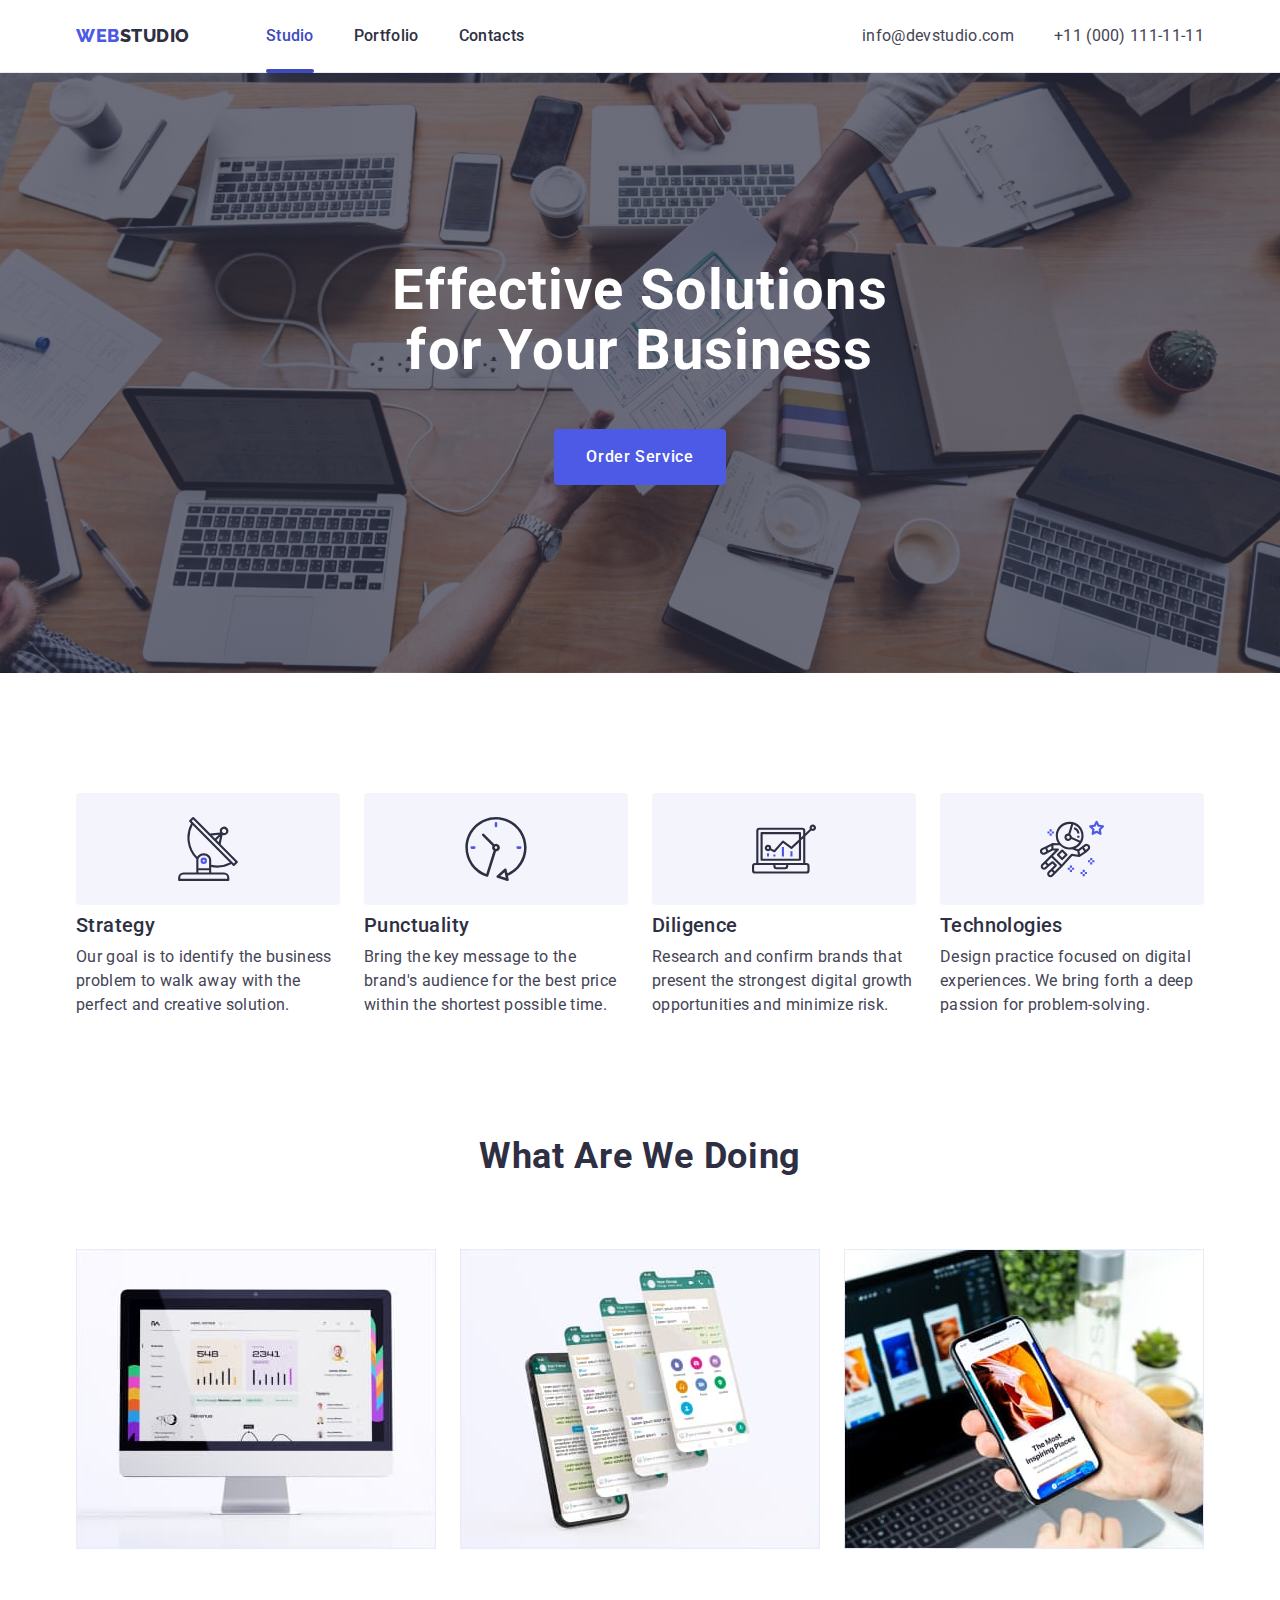
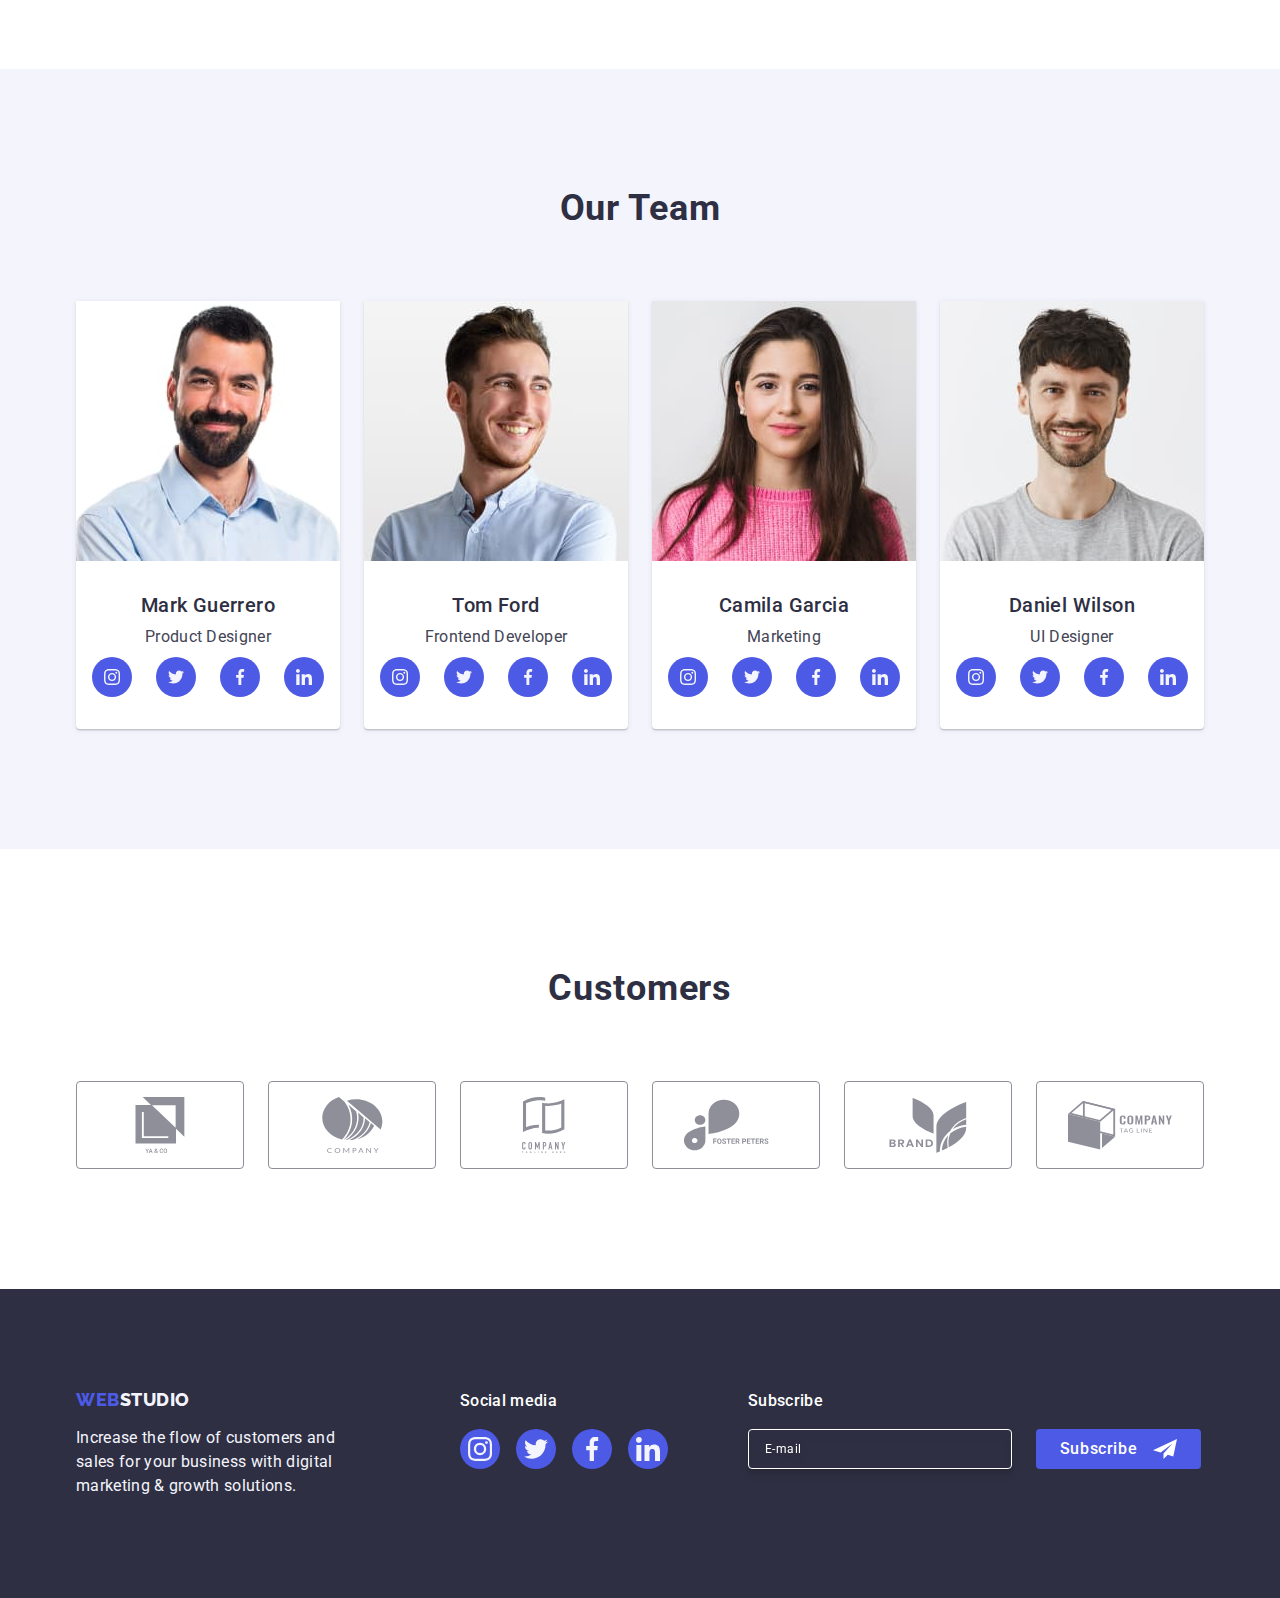
==== index.html @ 32e52fc4 "fix modal-form partly" ====
<!DOCTYPE html>
<html lang="en">
  <head>
    <meta charset="UTF-8" />
    <meta name="viewport" content="width=device-width, initial-scale=1.0" />
    <title>WebStudio</title>
    <link rel="preconnect" href="https://fonts.googleapis.com" />
    <link rel="preconnect" href="https://fonts.gstatic.com" crossorigin />
    <link
      href="https://fonts.googleapis.com/css2?family=Raleway:wght@800&family=Roboto:wght@400;500;700;900&display=swap"
      rel="stylesheet"
    />
    <link
      rel="stylesheet"
      href="https://cdn.jsdelivr.net/npm/modern-normalize@2.0.0/modern-normalize.min.css"
    />
    <link rel="stylesheet" href="./css/styles.css" />
  </head>
  <body>
    <!--Start Header -->

    <header class="header">
      <div class="container flex-container">
        <nav class="page-nav">
          <a class="link logo" href="./index.html"
            >Web<span class="decor">Studio</span></a
          >
          <ul class="menu list">
            <li class="menu-item">
              <a class="menu-link link active-link" href="./index.html"
                >Studio</a
              >
            </li>
            <li class="menu-item">
              <a class="menu-link link" href="./portfolio.html">Portfolio</a>
            </li>
            <li class="menu-item">
              <a class="menu-link link" href="">Contacts</a>
            </li>
          </ul>
        </nav>
        <address class="contacts">
          <ul class="contacts list">
            <li class="contacts-item">
              <a class="contacts-link link" href="mailto:info@devstudio.com"
                >info@devstudio.com</a
              >
            </li>
            <li class="contacts-item">
              <a class="contacts-link link" href="tel:+110001111111"
                >+11 (000) 111-11-11</a
              >
            </li>
          </ul>
        </address>
      </div>
    </header>

    <!-- End Header -->

    <main>
      <!--Start Hero -->

      <section class="hero section">
        <div class="container">
          <h1 class="hero-title">Effective Solutions for Your Business</h1>
          <button class="button hero-button" type="button" data-modal-open>
            Order Service
          </button>
        </div>
      </section>

      <!--End Hero -->

      <!-- Start Advantages -->

      <section class="advantages section">
        <div class="container">
          <h2 class="visually-hidden">Advantages</h2>

          <ul class="advantages-list list">
            <li class="advantages-item">
              <div class="advantages-image">
                <svg width="64" height="64" class="advantages-icon">
                  <use href="./images/icons.svg#icon-antenna"></use>
                </svg>
              </div>

              <h3 class="advantages-title title">Strategy</h3>
              <p class="advantages-description description">
                Our goal is to identify the business problem to walk away with
                the perfect and creative solution.
              </p>
            </li>
            <li class="advantages-item">
              <div class="advantages-image">
                <svg width="64" height="64" class="advantages-icon">
                  <use href="./images/icons.svg#icon-clock"></use>
                </svg>
              </div>

              <h3 class="advantages-title title">Punctuality</h3>
              <p class="advantages-description description">
                Bring the key message to the brand's audience for the best price
                within the shortest possible time.
              </p>
            </li>
            <li class="advantages-item">
              <div class="advantages-image">
                <svg width="64" height="64" class="advantages-icon">
                  <use href="./images/icons.svg#icon-diagram"></use>
                </svg>
              </div>

              <h3 class="advantages-title title">Diligence</h3>
              <p class="advantages-description description">
                Research and confirm brands that present the strongest digital
                growth opportunities and minimize risk.
              </p>
            </li>
            <li class="advantages-item">
              <div class="advantages-image">
                <svg width="64" height="64" class="advantages-icon">
                  <use href="./images/icons.svg#icon-astronaut"></use>
                </svg>
              </div>

              <h3 class="advantages-title title">Technologies</h3>
              <p class="advantages-description description">
                Design practice focused on digital experiences. We bring forth a
                deep passion for problem-solving.
              </p>
            </li>
          </ul>
        </div>
      </section>

      <!-- End Advantages -->

      <!--Start  Work -->

      <section class="work section">
        <div class="container">
          <h2 class="work-title section-title">What are we doing</h2>
          <ul class="work-list list">
            <li class="work-item">
              <img
                class="work-image"
                src="./images/monitor.jpg"
                alt="monitor"
                width="360"
                height="300"
              />
            </li>
            <li class="work-item">
              <img
                class="work-image"
                src="./images/phone.jpg"
                alt="phone"
                width="360"
                height="300"
              />
            </li>
            <li class="work-item">
              <img
                class="work-image"
                src="./images/phone-laptop.jpg"
                alt="phone and laptop"
                width="360"
                height="300"
              />
            </li>
          </ul>
        </div>
      </section>

      <!--End  Work -->

      <!-- Start Team -->

      <section class="team section">
        <div class="container">
          <h2 class="team-title section-title">Our Team</h2>
          <ul class="team-list list">
            <li class="team-item">
              <img
                src="./images/mark-guerrero.jpg"
                alt="man"
                width="264"
                height="260"
              />
              <div class="team-content">
                <h3 class="team-name title">Mark Guerrero</h3>
                <p class="team-position subtitle">Product Designer</p>
                <ul class="social-list list">
                  <li class="social-item">
                    <a class="social-link" href="">
                      <svg width="16" height="16" class="social-icon">
                        <use href="./images/icons.svg#icon-instagram"></use>
                      </svg>
                    </a>
                  </li>
                  <li class="social-item">
                    <a class="social-link" href="">
                      <svg width="16" height="16" class="social-icon">
                        <use href="./images/icons.svg#icon-twitter"></use>
                      </svg>
                    </a>
                  </li>
                  <li class="social-item">
                    <a class="social-link" href="">
                      <svg width="16" height="16" class="social-icon">
                        <use href="./images/icons.svg#icon-facebook"></use>
                      </svg>
                    </a>
                  </li>
                  <li class="social-item">
                    <a class="social-link" href="">
                      <svg width="16" height="16" class="social-icon">
                        <use href="./images/icons.svg#icon-linkedin"></use>
                      </svg>
                    </a>
                  </li>
                </ul>
              </div>
            </li>
            <li class="team-item">
              <img
                class="team-img"
                src="./images/tom-ford.jpg"
                alt="man"
                width="264"
                height="260"
              />
              <div class="team-content">
                <h3 class="team-name title">Tom Ford</h3>
                <p class="team-position subtitle">Frontend Developer</p>
                <ul class="social-list list">
                  <li class="social-item">
                    <a class="social-link" href="">
                      <svg width="16" height="16" class="social-icon">
                        <use href="./images/icons.svg#icon-instagram"></use>
                      </svg>
                    </a>
                  </li>
                  <li class="social-item">
                    <a class="social-link" href="">
                      <svg width="16" height="16" class="social-icon">
                        <use href="./images/icons.svg#icon-twitter"></use>
                      </svg>
                    </a>
                  </li>
                  <li class="social-item">
                    <a class="social-link" href="">
                      <svg width="16" height="16" class="social-icon">
                        <use href="./images/icons.svg#icon-facebook"></use>
                      </svg>
                    </a>
                  </li>
                  <li class="social-item">
                    <a class="social-link" href="">
                      <svg width="16" height="16" class="social-icon">
                        <use href="./images/icons.svg#icon-linkedin"></use>
                      </svg>
                    </a>
                  </li>
                </ul>
              </div>
            </li>
            <li class="team-item">
              <img
                class="team-img"
                src="./images/camila-garcia.jpg"
                alt="woman"
                width="264"
                height="260"
              />
              <div class="team-content">
                <h3 class="team-name title">Camila Garcia</h3>
                <p class="team-position subtitle">Marketing</p>
                <ul class="social-list list">
                  <li class="social-item">
                    <a class="social-link" href="">
                      <svg width="16" height="16" class="social-icon">
                        <use href="./images/icons.svg#icon-instagram"></use>
                      </svg>
                    </a>
                  </li>
                  <li class="social-item">
                    <a class="social-link" href="">
                      <svg width="16" height="16" class="social-icon">
                        <use href="./images/icons.svg#icon-twitter"></use>
                      </svg>
                    </a>
                  </li>
                  <li class="social-item">
                    <a class="social-link" href="">
                      <svg width="16" height="16" class="social-icon">
                        <use href="./images/icons.svg#icon-facebook"></use>
                      </svg>
                    </a>
                  </li>
                  <li class="social-item">
                    <a class="social-link" href="">
                      <svg width="16" height="16" class="social-icon">
                        <use href="./images/icons.svg#icon-linkedin"></use>
                      </svg>
                    </a>
                  </li>
                </ul>
              </div>
            </li>
            <li class="team-item">
              <img
                class="team-img"
                src="./images/daniel-wilson.jpg"
                alt="man"
                width="264"
                height="260"
              />
              <div class="team-content">
                <h3 class="team-name title">Daniel Wilson</h3>
                <p class="team-position subtitle">UI Designer</p>
                <ul class="social-list list">
                  <li class="social-item">
                    <a class="social-link" href="">
                      <svg width="16" height="16" class="social-icon">
                        <use href="./images/icons.svg#icon-instagram"></use>
                      </svg>
                    </a>
                  </li>
                  <li class="social-item">
                    <a class="social-link" href="">
                      <svg width="16" height="16" class="social-icon">
                        <use href="./images/icons.svg#icon-twitter"></use>
                      </svg>
                    </a>
                  </li>
                  <li class="social-item">
                    <a class="social-link" href="">
                      <svg width="16" height="16" class="social-icon">
                        <use href="./images/icons.svg#icon-facebook"></use>
                      </svg>
                    </a>
                  </li>
                  <li class="social-item">
                    <a class="social-link" href="">
                      <svg width="16" height="16" class="social-icon">
                        <use href="./images/icons.svg#icon-linkedin"></use>
                      </svg>
                    </a>
                  </li>
                </ul>
              </div>
            </li>
          </ul>
        </div>
      </section>

      <!-- End Team -->

      <!-- Start Customers -->

      <section class="customers section">
        <div class="container">
          <h2 class="customers section-title">Customers</h2>
          <ul class="customers-list list">
            <li class="customers-item">
              <a class="customers-link" href="">
                <svg width="104" height="56" class="customers-icon">
                  <use href="./images/icons.svg#icon-ya-co"></use>
                </svg>
              </a>
            </li>
            <li class="customers-item">
              <a class="customers-link" href="">
                <svg width="104" height="56" class="customers-icon">
                  <use href="./images/icons.svg#icon-company"></use>
                </svg>
              </a>
            </li>
            <li class="customers-item">
              <a class="customers-link" href="">
                <svg width="104" height="56" class="customers-icon">
                  <use href="./images/icons.svg#icon-tagline-here"></use>
                </svg>
              </a>
            </li>
            <li class="customers-item">
              <a class="customers-link" href="">
                <svg width="104" height="56" class="customers-icon">
                  <use href="./images/icons.svg#icon-foster-peters"></use>
                </svg>
              </a>
            </li>
            <li class="customers-item">
              <a class="customers-link" href="">
                <svg width="104" height="56" class="customers-icon">
                  <use href="./images/icons.svg#icon-brand"></use>
                </svg>
              </a>
            </li>
            <li class="customers-item">
              <a class="customers-link" href="">
                <svg width="104" height="56" class="customers-icon">
                  <use href="./images/icons.svg#icon-tag-line"></use>
                </svg>
              </a>
            </li>
          </ul>
        </div>
      </section>

      <!-- End Customers -->
    </main>

    <!-- Start Footer -->

    <footer class="footer">
      <div class="container footer-flex">
        <div class="footer-wrapper">
          <a class="link logo logo-footer" href="./index.html"
            >Web<span class="decor">Studio</span>
          </a>
          <p class="footer-description description">
            Increase the flow of customers and sales for your business with
            digital marketing & growth solutions.
          </p>
        </div>
        <div class="social">
          <p class="footer-social description">Social media</p>
          <ul class="social-list list footer-social-list">
            <li class="social-item">
              <a class="social-link footer-social-link" href="">
                <svg
                  width="24"
                  height="24"
                  class="social-icon footer-social-icon"
                >
                  <use href="./images/icons.svg#icon-instagram"></use>
                </svg>
              </a>
            </li>
            <li class="social-item">
              <a class="social-link footer-social-link" href="">
                <svg
                  width="24"
                  height="24"
                  class="social-icon footer-social-icon"
                >
                  <use href="./images/icons.svg#icon-twitter"></use>
                </svg>
              </a>
            </li>
            <li class="social-item">
              <a class="social-link footer-social-link" href="">
                <svg
                  width="24"
                  height="24"
                  class="social-icon footer-social-icon"
                >
                  <use href="./images/icons.svg#icon-facebook"></use>
                </svg>
              </a>
            </li>
            <li class="social-item">
              <a class="social-link footer-social-link" href="">
                <svg
                  width="24"
                  height="24"
                  class="social-icon footer-social-icon"
                >
                  <use href="./images/icons.svg#icon-linkedin"></use>
                </svg>
              </a>
            </li>
          </ul>
        </div>
        <div class="subscribe-wrapper">
          <p class="subscribe-text description">Subscribe</p>
          <form class="subscribe-form">
            <label class="subscribe-form-label" for="subscribe">
              <input
                class="subscribe-input"
                name="subscribe"
                type="email"
                placeholder="E-mail"
                id="subscribe"
              />
            </label>
            <button class="button subscribe-button" type="submit">
              Subscribe
              <svg class="subscribe-icon" width="24" height="24">
                <use href="./images/icons.svg#icon-aircraft"></use>
              </svg>
            </button>
          </form>
        </div>
      </div>
    </footer>

    <!-- End Footer -->
    <!-- Start modal -->
    <div class="backdrop is-hidden" data-modal>
      <div class="modal">
        <button type="button" class="button-close button" data-modal-close>
          <svg class="icon-close" width="8" height="8">
            <use href="./images/icons.svg#icon-close"></use>
          </svg>
        </button>
        <p class="modal-text">Leave your contacts and we will call you back</p>
        <form class="modal-form">
          <div class="modal-form-part">
            <label class="modal-label">
              <span class="input-text">Name</span>
              <span class="modal-position-wrapper">
                <input class="modal-input" type="text" name="user-name" />
                <svg class="input-img" width="18" height="24">
                  <use href="./images/icons.svg#icon-person"></use>
                </svg>
              </span>
            </label>
          </div>
          <div class="modal-form-part">
            <label class="modal-label">
              <span class="input-text">Phone</span>
              <span class="modal-position-wrapper">
                <input class="modal-input" type="tel" name="user-phone" />
                <svg class="input-img" width="18" height="24">
                  <use href="./images/icons.svg#icon-phone"></use>
                </svg>
              </span>
            </label>
          </div>
          <div class="modal-form-part">
            <label class="modal-label">
              <span class="input-text">Email</span>
              <span class="modal-position-wrapper">
                <input class="modal-input" type="email" name="user-email" />
                <svg class="input-img" width="18" height="24">
                  <use href="./images/icons.svg#icon-email"></use>
                </svg>
              </span>
            </label>
          </div>
          <div class="modal-form-part">
            <label class="modal-label modal-comment-text">
              <span class="input-text">Comment</span>
              <textarea
                class="modal-comment"
                name="comment"
                placeholder="Text input"
              ></textarea>
            </label>
          </div>
          <div class="modal-form-part">
            <label class="form-policy-check">
              <input
                class="accept-policy visually-hidden"
                type="checkbox"
                name="privacy-policy"
              />
              <span class="form-policy-icon">
                <svg class="icon-check" width="16" height="16">
                  <use href="./images/icons.svg#icon-click"></use>
                </svg>
              </span>
              <span class="checkbox-text input-text">
                I accept the terms and conditions of the
                <a class="privacy-policy" href="">Privacy Policy</a>
              </span>
            </label>
          </div>

          <button class="button modal-button" type="submit">Send</button>
        </form>
      </div>
    </div>
    <!-- End  modal -->

    <script src="./js/modal.js"></script>
  </body>
</html>
---- css/styles.css ----
:root {
    --iris: #4D5AE5;
    --ocean: #404BBF;
    --navy-blue: #2E2F42;
    --slate: #434455;
    --white: #FFFFFF;
    --cloud: #F4F4FD;
    --cornflower: #E7E9FC;
    --light-slate: #8E8F99;
    --green: #31D0AA;
    --modal-bg: rgba(46, 47, 66, 0.40);
    --dairy: #FCFCFC
}


h1, h2, h3, h4, h5, h6, p {
    margin-top: 0;
    margin-bottom: 0;
}

ul {
    margin-top: 0;
    margin-bottom: 0;
    padding-left: 0;
}

img {
    display: block;
}

.list {
    list-style: none;
}

.link {
    text-decoration: none;
}

body {
    font-family: 'Roboto', sans-serif;
    color: var(--slate);
    background-color: var(--white)
}



/* ===================== Start Common components  ============ */
.container {
    width: 1158px;
    padding-left: 15px;
    padding-right: 15px;
    margin-left: auto;
    margin-right: auto;
}

.section {
    padding-top: 120px;
    padding-bottom: 120px;
}

.visually-hidden {
    position: absolute;
    width: 1px;
    height: 1px;
    margin: -1px;
    border: 0;
    padding: 0;

    white-space: nowrap;
    clip-path: inset(100%);
    clip: rect(0 0 0 0);
    overflow: hidden;
}

.menu-link.active-link {
    color: var(--ocean);
}

.active-link::after {
    content: "";
    position: absolute;
    bottom: -1px;
    left: 0;

    display: block;
    width: 100%;
    height: 4px;

    background-color: var(--ocean);
    border-radius: 2px;

}

.button {
    font-family: inherit;
    font-style: normal;
    font-weight: 500;
    font-size: 16px;
    line-height: 1.5;
    letter-spacing: 0.04em;
    color: var(--iris);
    background-color: var(--cloud);
    cursor: pointer;
    border-radius: 4px;
    border: none;

    transition: background-color 250ms cubic-bezier(0.4, 0, 0.2, 1),
        color 250ms cubic-bezier(0.4, 0, 0.2, 1);
}

.button:hover,
.button:focus {
    background-color: var(--ocean);
    color: var(--white);
}

.title {
    margin-bottom: 8px;

    font-weight: 500;
    font-size: 20px;
    line-height: 1.2;
    letter-spacing: 0.02em;
    color: var(--navy-blue);


}

.subtitle,
.description {
    font-size: 16px;
    line-height: 1.5;
    letter-spacing: 0.02em;
    color: var(--slate)
}

.section-title {
    margin-bottom: 72px;

    font-weight: 700;
    font-size: 36px;
    line-height: 1.11;
    letter-spacing: 0.02em;
    text-align: center;
    text-transform: capitalize;
    color: var(--navy-blue);



}

.social-link {
    display: flex;
    align-items: center;
    justify-content: center;

    width: 40px;
    height: 40px;
    border-radius: 50%;
    background-color: var(--iris);
    color: var(--cloud);

    transition: background-color 250ms cubic-bezier(0.4, 0, 0.2, 1);

}

.social-link:hover,
.social-link:focus {
    background-color: var(--ocean);
}


.social-icon {
    fill: currentColor;
}

/* ===================== End Common components  ============= */

/* ====================== Start Header =======================*/
.header {
    border-bottom: 1px solid var(--cornflower);
    box-shadow: 0px 1px 6px 0px rgba(46, 47, 66, 0.08), 0px 1px 1px 0px rgba(46, 47, 66, 0.16), 0px 2px 1px 0px rgba(46, 47, 66, 0.08);
}

.flex-container {
    display: flex;
    justify-content: space-between;
    align-items: center;
}

.logo {
    margin-right: 76px;

    font-family: 'Raleway', sans-serif;
    font-weight: 800;
    font-size: 18px;
    line-height: 1.17;
    letter-spacing: 0.03em;
    text-transform: uppercase;
    color: var(--iris);


}

.decor {
    color: var(--navy-blue);
}

.page-nav {
    display: flex;
    align-items: center;
}

.menu {
    display: flex;
}


.menu-item:not(:last-child) {
    margin-right: 40px;
}

.menu-link {
    position: relative;
    display: inline-block;
    padding-top: 24px;
    padding-bottom: 24px;

    font-style: normal;
    font-weight: 500;
    font-size: 16px;
    line-height: 1.5;
    letter-spacing: 0.02em;
    color: var(--navy-blue);

    transition: color 250ms cubic-bezier(0.4, 0, 0.2, 1);
}

.menu-link:hover,
.menu-link:focus {
    color: var(--ocean);
}


.contacts {
    display: flex;

    font-style: normal;
}

.contacts-item:not(:last-child) {
    margin-right: 40px;
}

.contacts-link {
    font-size: 16px;
    line-height: 1.5;
    letter-spacing: 0.02em;
    color: var(--slate);

    transition: color 250ms cubic-bezier(0.4, 0, 0.2, 1)
}

.contacts-link:hover,
.contacts-link:focus {
    color: var(--ocean);
}

/* ====================== End Header =======================*/

/* ====================== Start Hero ===================== */
.hero {
    padding: 188px 0;
    max-width: 1440px;
    margin: 0 auto;

    text-align: center;
    background-color: var(--navy-blue);
    background-image: linear-gradient(rgba(46, 47, 66, 0.70), rgba(46, 47, 66, 0.70)), url(../images/hero-bg.jpg);
    background-repeat: no-repeat;
    background-size: cover;
    background-position: center;
}

.hero-title {
    max-width: 496px;
    margin-left: auto;
    margin-right: auto;
    margin-bottom: 48px;

    font-weight: 700;
    font-size: 56px;
    line-height: 1.07;
    letter-spacing: 0.02em;
    color: var(--white);
}

.hero-button {
    display: block;
    min-width: 169px;
    height: 56px;
    margin-left: auto;
    margin-right: auto;
    padding: 16px 32px;

    background-color: var(--iris);
    color: var(--white);
    transition: background-color 250ms cubic-bezier(0.4, 0, 0.2, 1);

}

/* ====================== End Hero ===================== */


/* =====================  Start Advantages  ================= */
.advantages-list {
    display: flex;
    flex-wrap: wrap;
    gap: 24px;
}

.advantages-item {
    width: calc((100% - 72px)/4);
}

.advantages-image {
    display: flex;
    justify-content: center;
    align-items: center;

    border-radius: 4px;
    width: 264px;
    height: 112px;
    margin-bottom: 8px;
    background-color: var(--cloud);
}



/* =======================  End Advantages  ================= */



/* ======================= Start Work  ======================= */
.work {
    padding-top: 0;
}

.work-list {
    display: flex;
    flex-wrap: wrap;
    gap: 24px
}

.work-item {
    width: calc((100% - 48px)/3);
}


/* ======================= End  Work  ======================= */

/* ====================== Start Team  ======================== */
.team {
    background-color: var(--cloud);
}

.team-list {
    display: flex;
    flex-wrap: wrap;
    gap: 24px
}

.team-item {
    background-color: var(--white);
    border-radius: 0px 0px 4px 4px;
    width: calc((100% - 72px)/4);
    box-shadow: 0px 2px 1px 0px rgba(46, 47, 66, 0.08), 0px 1px 1px 0px rgba(46, 47, 66, 0.16), 0px 1px 6px 0px rgba(46, 47, 66, 0.08);
}



.team-content {
    padding: 32px 16px;
    text-align: center;
}

.team-position {
    margin-bottom: 8px;
}

.social-list {
    display: flex;
    align-items: center;
    justify-content: center;
    gap: 24px;
}



/* ====================== End Team  =========================== */

/* ====================== Start Customers  ======================== */
.customers-list {
    display: flex;
    align-items: center;
    gap: 24px;

}

.customers-link {
    display: flex;
    justify-content: center;
    align-items: center;
    width: 168px;
    height: 88px;

    border-radius: 4px;
    border: 1px solid var(--light-slate);
    color: var(--light-slate);

    transition: border-color 250ms cubic-bezier(0.4, 0, 0.2, 1), color 250ms cubic-bezier(0.4, 0, 0.2, 1);
}

.customers-link:hover,
.customers-link:focus {
    border: 1px solid var(--ocean);
    color: var(--ocean);
}

.customers-icon {
    fill: currentColor;
}



/* ====================== End Customers  ======================== */


/* ====================== Start Footer  ====================== */
.footer {
    padding-top: 100px;
    padding-bottom: 100px;
    background-color: var(--navy-blue);
}

.footer-description {
    max-width: 264px;
    color: var(--cloud);
}

.logo-footer {
    display: inline-block;
    margin-bottom: 16px;
    margin-right: 0;
}

.logo-footer .decor {
    color: var(--cloud);
}

.footer-flex {
    display: flex;
    align-items: baseline;
}

.footer-wrapper {
    margin-right: 120px;
}

.footer-social {
    margin-bottom: 16px;

    font-weight: 500;
    color: var(--white);

}

.footer-social-list {
    gap: 16px;
}



.footer-social-link:hover,
.footer-social-link:focus {
    background-color: var(--green);
}


.subscribe-wrapper {
    margin-left: 80px;
}

.subscribe-form {
    display: flex;
    align-items: center;
    gap: 24px;
}

.subscribe-text {
    color: var(--white);
    margin-bottom: 16px;
    font-weight: 500;
}

.subscribe-input {
    background-color: transparent;
    font-size: 12px;
    line-height: 1.5;
    letter-spacing: 0.04em;
    filter: drop-shadow(0px 4px 4px rgba(0, 0, 0, 0.15));
    width: 264px;
    height: 40px;
    padding: 8px 16px;
    border-radius: 4px;
    border: 1px solid var(--white);
    box-shadow: 0px 4px 4px 0px rgba(0, 0, 0, 0.15);
    color: var(--white);
}

.subscribe-input::placeholder {
    font-size: 12px;
    line-height: 2;
    letter-spacing: 0.04em;
    color: var(--white);
}

.subscribe-button {
    display: flex;
    justify-content: center;
    align-items: center;
    min-width: 165px;
    height: 40px;
    color: var(--white);
    background-color: var(--iris);

}

.subscribe-icon {
    fill: var(--white);
    margin-left: 16px;
}

/* ====================== End Footer  ======================== */


/* ======================= Start Portfolio =================== */

.portfolio {
    padding-top: 96px;
}

.portfolio-filter {
    display: flex;
    justify-content: center;
    gap: 24px;
    margin-bottom: 72px;
}

.portfolio-filter .button {
    padding: 12px 24px;
    border: 1px solid var(--cornflower);

    transition: color 250ms cubic-bezier(0.4, 0, 0.2, 1), background-color 250ms cubic-bezier(0.4, 0, 0.2, 1), border-color 250ms cubic-bezier(0.4, 0, 0.2, 1), box-shadow 250ms cubic-bezier(0.4, 0, 0.2, 1)
}

.portfolio-filter .button:hover,
.portfolio-filter .button:focus {
    border: 1px solid transparent;
    box-shadow: 0px 2px 2px 0px rgba(0, 0, 0, 0.12), 0px 2px 1px 0px rgba(0, 0, 0, 0.08), 0px 3px 1px 0px rgba(0, 0, 0, 0.10);
}

.portfolio-list {
    display: flex;
    flex-wrap: wrap;
    row-gap: 48px;
    column-gap: 24px;
}

.portfolio-item {
    width: calc((100% - 48px)/3);
}

.portfolio-image {
    position: relative;
    overflow: hidden;
}

.portfolio-overlay {
    position: absolute;
    top: 0;
    left: 0;
    height: 100%;


    font-size: 16px;
    line-height: 1.5;
    letter-spacing: 0.32px;
    padding: 40px 32px;
    background-color: var(--iris);
    color: var(--cloud);
    overflow: auto;

    transform: translate(0, 100%);
    transition: transform 250ms cubic-bezier(0.4, 0, 0.2, 1)
}

.portfolio-link:hover .portfolio-overlay,
.portfolio-link:focus .portfolio-overlay {
    transform: translate(0, 0);
}

.portfolio-link {
    display: block;
    transition: box-shadow 250ms cubic-bezier(0.4, 0, 0.2, 1);
}

.portfolio-link:hover,
.portfolio-link:focus {
    box-shadow: 0px 2px 1px 0px rgba(46, 47, 66, 0.08),
        0px 1px 1px 0px rgba(46, 47, 66, 0.16),
        0px 1px 6px 0px rgba(46, 47, 66, 0.08);

}



.portfolio-item-content {
    padding: 32px 16px;
    border: 1px solid var(--cornflower);
    border-top: 0;
}

/* ======================= End Portfolio ====================== */

/* ======================= Start Modal ======================= */

.backdrop {
    position: fixed;
    top: 0;
    left: 0;
    z-index: 100;
    width: 100%;
    height: 100%;

    background-color: var(--modal-bg);

    transition: opacity 250ms cubic-bezier(0.4, 0, 0.2, 1),
        visibility 250ms cubic-bezier(0.4, 0, 0.2, 1);

}

.modal {
    position: absolute;
    left: 50%;
    top: 50%;

    padding: 72px 24px 24px 24px;

    transform: translate(-50%, -50%);
    width: 408px;
    min-height: 584px;

    border-radius: 4px;
    background-color: var(--dairy);
    box-shadow: 0px 2px 1px 0px rgba(0, 0, 0, 0.20), 0px 1px 3px 0px rgba(0, 0, 0, 0.12), 0px 1px 1px 0px rgba(0, 0, 0, 0.14);

    transition: transform 250ms cubic-bezier(0.4, 0, 0.2, 1);

}

.backdrop.is-hidden {
    opacity: 0;
    visibility: hidden;
    pointer-events: none;

}


.button-close {
    position: absolute;
    top: 24px;
    right: 24px;

    display: flex;
    justify-content: center;
    align-items: center;
    width: 24px;
    height: 24px;
    padding: 0;

    border-radius: 50%;
    border: 1px solid rgba(0, 0, 0, 0.10);
    background-color: var(--cornflower);
    color: var(--navy-blue);
    cursor: pointer;

    transition: background-color 250ms cubic-bezier(0.4, 0, 0.2, 1), border 250ms cubic-bezier(0.4, 0, 0.2, 1)
}

.button-close:hover,
.button-close:focus {
    border: none;
}

.icon-close {
    fill: currentColor;

    transition: fill 250ms cubic-bezier(0.4, 0, 0.2, 1)
}

.modal-text {
    text-align: center;
    margin-bottom: 16px;

    font-size: 16px;
    font-weight: 500;
    line-height: 1.5;
    letter-spacing: 0.02em;

    color: var(--navy-blue);

}


.modal-form-part {
    margin-bottom: 8px;
}

.modal-position-wrapper {
    position: relative;
}

.modal-input {
    width: 100%;
    height: 40px;
    border-radius: 4px;
    border: 1px solid var(--modal-bg);
    padding: 8px 16px 8px 38px;
    font-size: 12px;
    transition: border-color 250ms cubic-bezier(0.4, 0, 0.2, 1);
}

.modal-input:focus {
    outline: none;
    border-color: var(--iris)
}

.modal-input:focus+.input-img {
    fill: var(--iris)
}

.input-img {
    transition: fill 250ms cubic-bezier(0.4, 0, 0.2, 1);
}

.input-text {
    display: block;
    margin-bottom: 4px;
    font-size: 12px;
    line-height: 1.17;
    letter-spacing: 0.04em;

    color: var(--light-slate);
}


.modal-comment-text {
    margin-bottom: 16px;

}

.modal-comment {
    width: 100%;
    height: 120px;
    resize: none;
    padding: 8px 16px;
    font-size: 12px;
    border-radius: 4px;
    border: 1px solid var(--modal-bg);
    transition: border-color 250ms cubic-bezier(0.4, 0, 0.2, 1);
}

.modal-comment::placeholder {
    font-size: 12px;
    line-height: 1.17;
    letter-spacing: 0.04em;

    color: var(--navyblue-modal, rgba(46, 47, 66, 0.40));

}

.modal-comment:focus {
    outline: none;
    border-color: var(--iris)
}

.input-img {
    fill: var(--navy-blue);
    position: absolute;
    top: 50%;
    left: 16px;
    transform: translateY(-50%);
}

.form-policy-icon {
    width: 16px;
    height: 16px;
    border-radius: 2px;
    border: 1px solid var(--modal-bg);
    cursor: pointer;
    margin-right: 8px;
}

.form-policy-check {
    display: flex;
    align-items: center;
    margin-bottom: 24px;
}

.icon-check {
    opacity: 0;
    transition: opacity 250ms cubic-bezier(0.4, 0, 0.2, 1);
}

.accept-policy:checked+.form-policy-icon .icon-check {
    opacity: 1
}

.accept-policy:focus+.form-policy-icon {
    border-color: var(--iris);
}

.privacy-policy {
    color: var(--iris)
}



.modal-button {
    width: 169px;
    height: 56px;
    margin-left: auto;
    margin-right: auto;
    color: var(--white);
    background-color: var(--iris);
}



/* ======================= End  Modal ======================= */
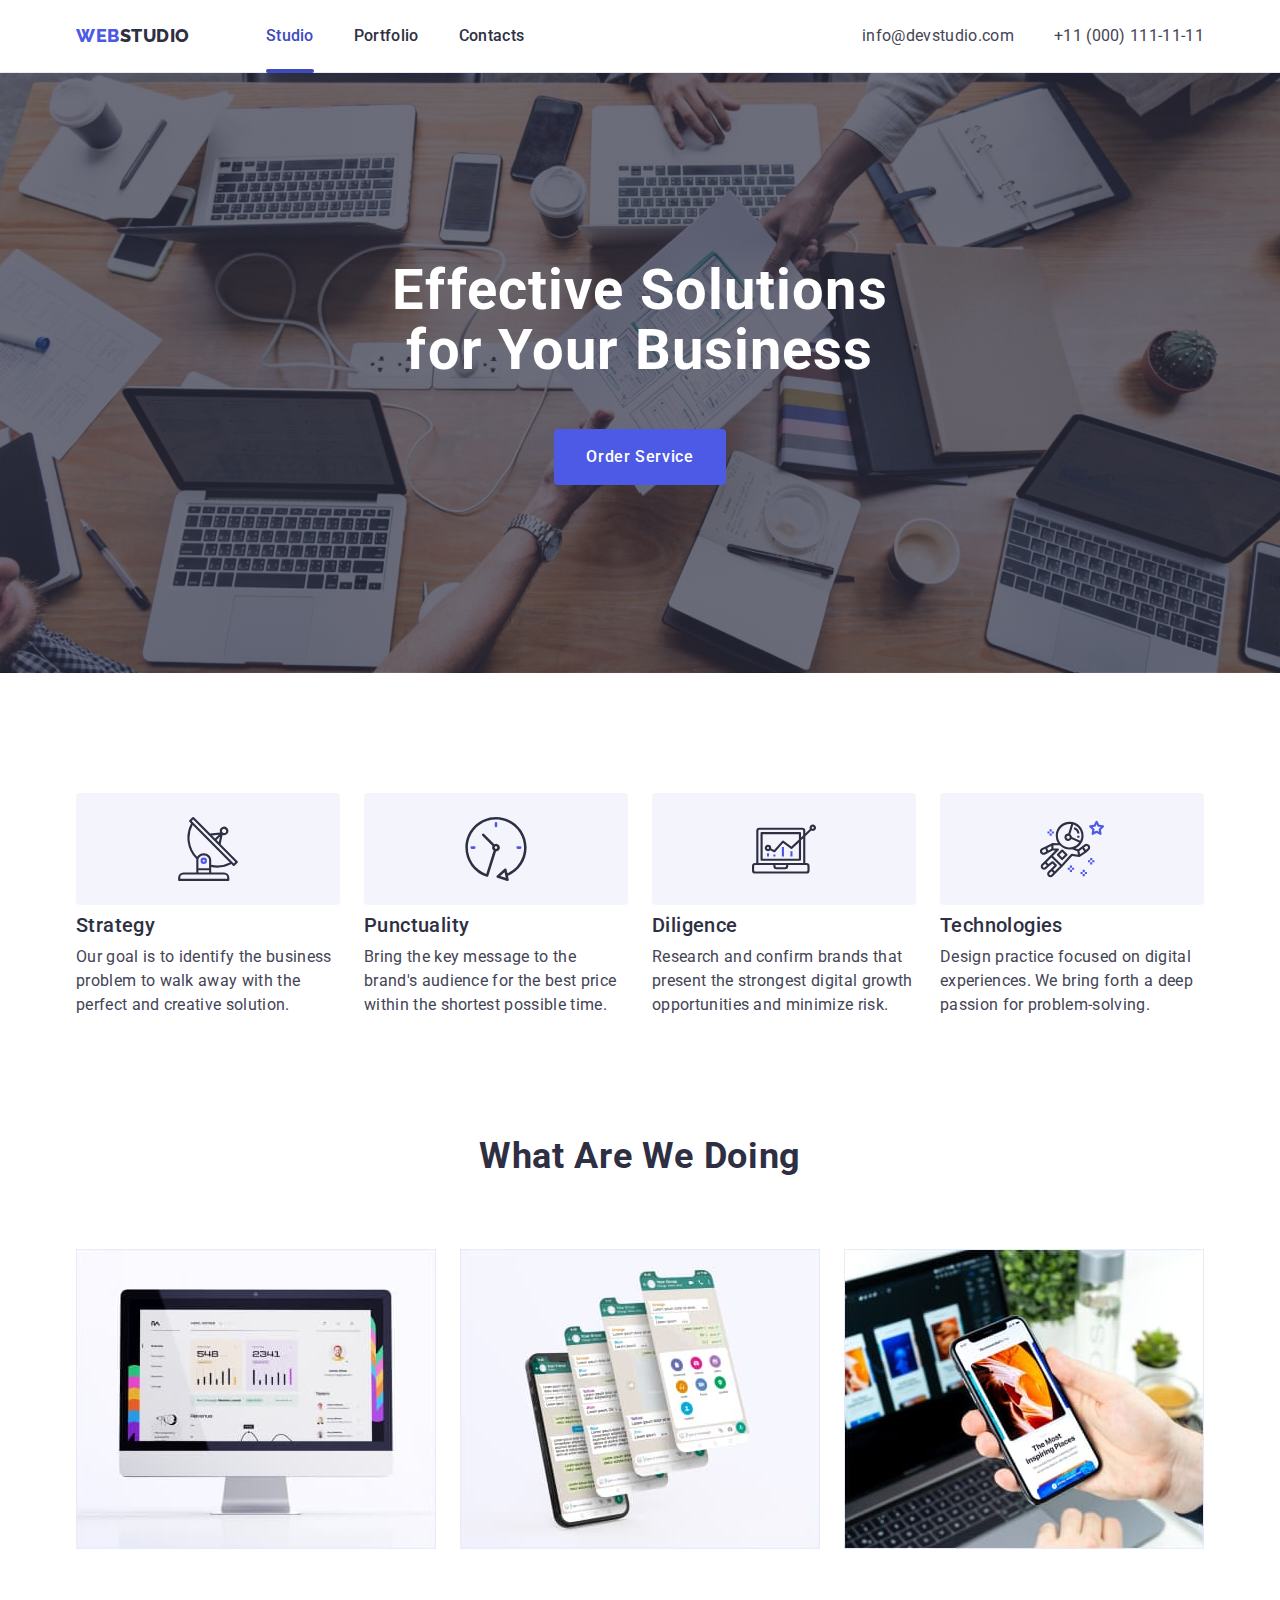
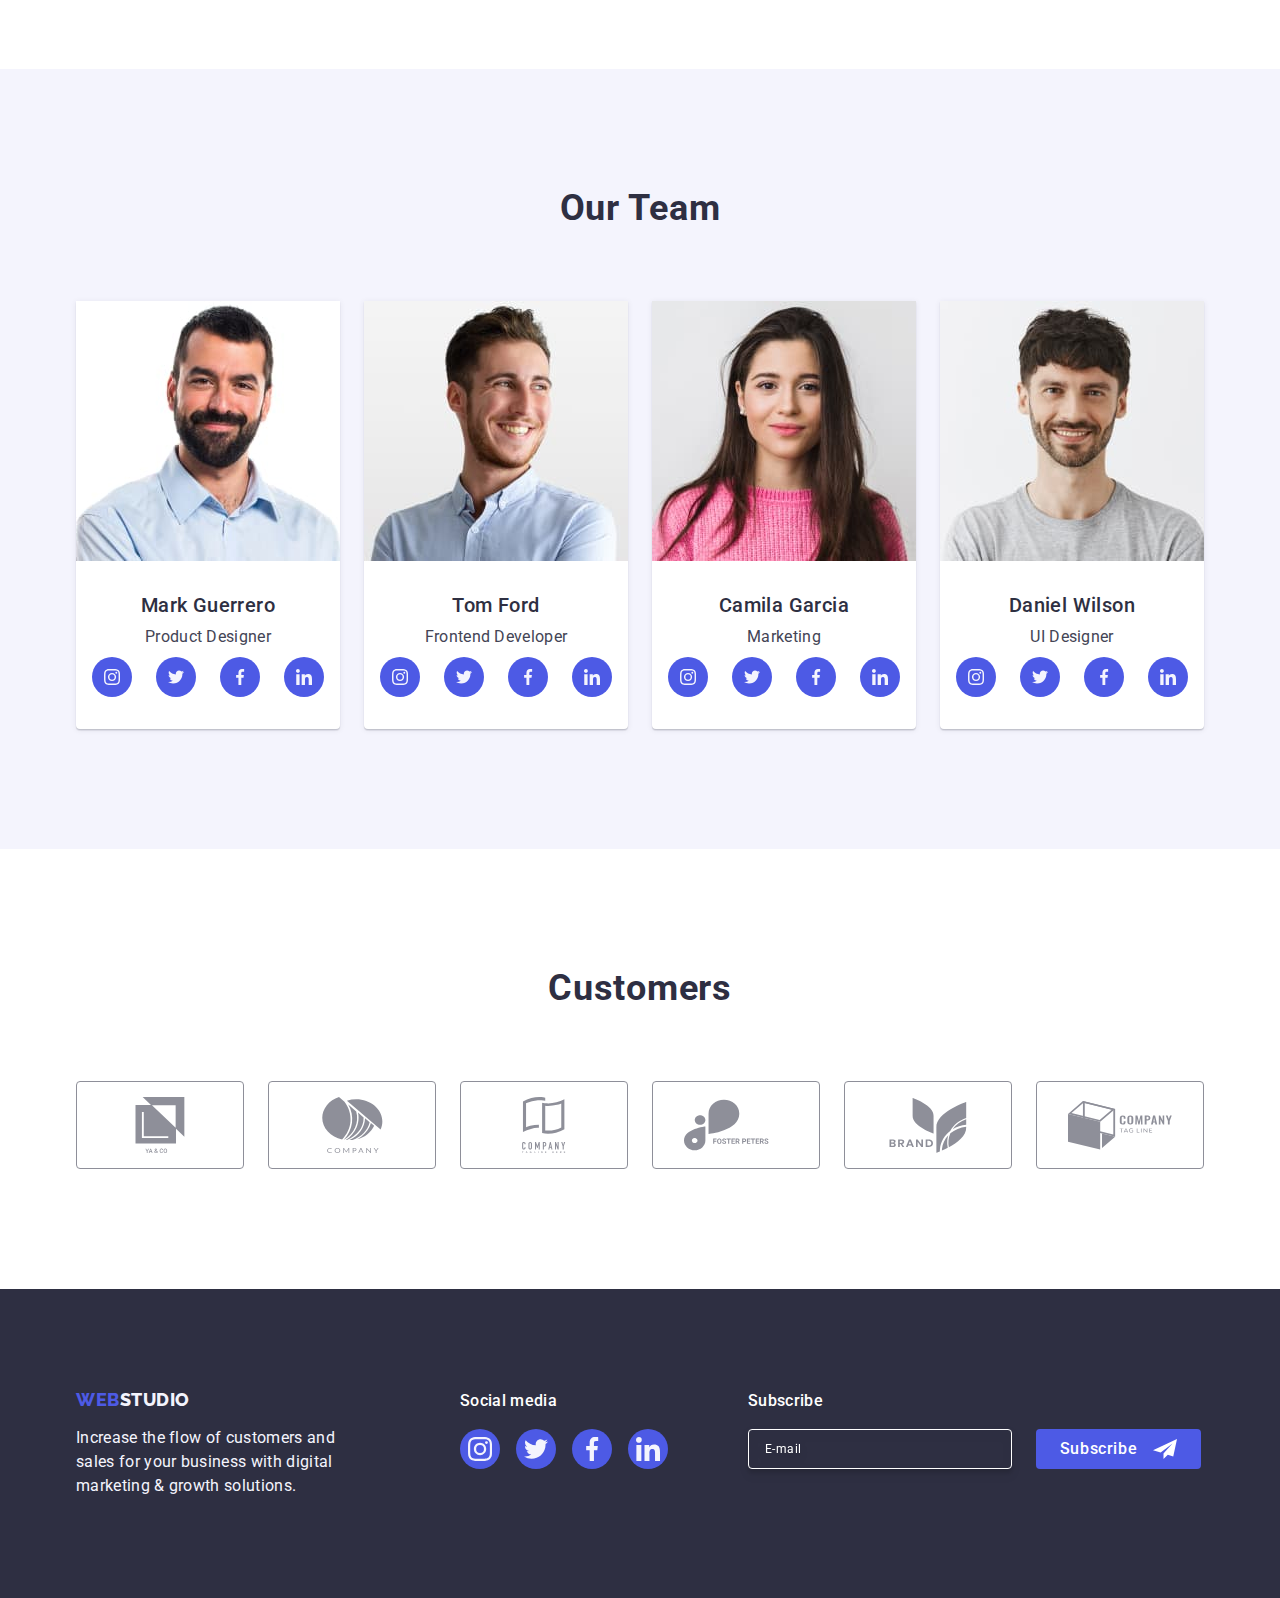
==== commit 96d18846: "hover, reqaired and icon-click in form" ====
--- a/index.html
+++ b/index.html
@@ -509,66 +509,79 @@
           </svg>
         </button>
         <p class="modal-text">Leave your contacts and we will call you back</p>
+
         <form class="modal-form">
           <div class="modal-form-part">
-            <label class="modal-label">
-              <span class="input-text">Name</span>
-              <span class="modal-position-wrapper">
-                <input class="modal-input" type="text" name="user-name" />
-                <svg class="input-img" width="18" height="24">
-                  <use href="./images/icons.svg#icon-person"></use>
-                </svg>
-              </span>
-            </label>
+            <label for="user-name" class="input-text">Name</label>
+            <div class="modal-position-wrapper">
+              <input
+                class="modal-input"
+                type="text"
+                name="user-name"
+                id="user-name"
+                required
+              />
+              <svg class="input-img" width="18" height="24">
+                <use href="./images/icons.svg#icon-person"></use>
+              </svg>
+            </div>
           </div>
           <div class="modal-form-part">
-            <label class="modal-label">
-              <span class="input-text">Phone</span>
-              <span class="modal-position-wrapper">
-                <input class="modal-input" type="tel" name="user-phone" />
-                <svg class="input-img" width="18" height="24">
-                  <use href="./images/icons.svg#icon-phone"></use>
-                </svg>
-              </span>
-            </label>
+            <label for="user-phone" class="input-text">Phone</label>
+            <div class="modal-position-wrapper">
+              <input
+                class="modal-input"
+                type="tel"
+                name="user-phone"
+                id="user-phone"
+                required
+              />
+              <svg class="input-img" width="18" height="24">
+                <use href="./images/icons.svg#icon-phone"></use>
+              </svg>
+            </div>
           </div>
           <div class="modal-form-part">
-            <label class="modal-label">
-              <span class="input-text">Email</span>
-              <span class="modal-position-wrapper">
-                <input class="modal-input" type="email" name="user-email" />
-                <svg class="input-img" width="18" height="24">
-                  <use href="./images/icons.svg#icon-email"></use>
+            <label for="user-email" class="input-text">Email</label>
+            <div class="modal-position-wrapper">
+              <input
+                class="modal-input"
+                type="email"
+                name="user-email"
+                id="user-email"
+                required
+              />
+              <svg class="input-img" width="18" height="24">
+                <use href="./images/icons.svg#icon-email"></use>
+              </svg>
+            </div>
+          </div>
+          <div class="modal-form-part textarea">
+            <label for="user-comment" class="input-text"> Comment</label>
+            <textarea
+              class="modal-comment"
+              name="user-comment"
+              placeholder="Text input"
+              id="user-comment"
+            ></textarea>
+          </div>
+          <div class="modal-form-part policy">
+            <input
+              class="accept-policy visually-hidden"
+              type="checkbox"
+              name="user-privacy"
+              id="user-privacy"
+              value="true"
+              required
+            />
+            <label for="user-privacy" class="form-policy-check input-text">
+              <span class="form-policy-icon">
+                <svg class="icon-check" width="10" height="8">
+                  <use href="./images/icons.svg#icon-click"></use>
                 </svg>
               </span>
-            </label>
-          </div>
-          <div class="modal-form-part">
-            <label class="modal-label modal-comment-text">
-              <span class="input-text">Comment</span>
-              <textarea
-                class="modal-comment"
-                name="comment"
-                placeholder="Text input"
-              ></textarea>
-            </label>
-          </div>
-          <div class="modal-form-part">
-            <label class="form-policy-check">
-              <input
-                class="accept-policy visually-hidden"
-                type="checkbox"
-                name="privacy-policy"
-              />
-              <span class="form-policy-icon">
-                <svg class="icon-check" width="16" height="16">
-                  <use href="./images/icons.svg#icon-click"></use>
-                </svg>
-              </span>
-              <span class="checkbox-text input-text">
-                I accept the terms and conditions of the
-                <a class="privacy-policy" href="">Privacy Policy</a>
-              </span>
+              I accept the terms and conditions of the&nbsp;
+              <a class="privacy-policy" href="">Privacy Policy</a>
             </label>
           </div>
 
--- a/css/styles.css
+++ b/css/styles.css
@@ -709,6 +709,8 @@
     transition: fill 250ms cubic-bezier(0.4, 0, 0.2, 1)
 }
 
+
+
 .modal-text {
     text-align: center;
     margin-bottom: 16px;
@@ -719,12 +721,30 @@
     letter-spacing: 0.02em;
 
     color: var(--navy-blue);
-
-}
+}
+
+.input-text {
+    display: block;
+    margin-bottom: 4px;
+    font-size: 12px;
+    line-height: 1.17;
+    letter-spacing: 0.04em;
+
+    color: var(--light-slate);
+}
+
 
 
 .modal-form-part {
     margin-bottom: 8px;
+}
+
+.modal-form-part.policy {
+    margin-bottom: 24px;
+}
+
+.modal-form-part.textarea {
+    margin-bottom: 16px;
 }
 
 .modal-position-wrapper {
@@ -738,44 +758,36 @@
     border: 1px solid var(--modal-bg);
     padding: 8px 16px 8px 38px;
     font-size: 12px;
+    background-color: transparent;
+    outline: transparent;
     transition: border-color 250ms cubic-bezier(0.4, 0, 0.2, 1);
 }
 
-.modal-input:focus {
+.modal-input:focus,
+.modal-input:hover {
     outline: none;
     border-color: var(--iris)
 }
 
-.modal-input:focus+.input-img {
+.modal-input:focus+.input-img,
+.modal-input:hover+.input-img {
     fill: var(--iris)
 }
 
-.input-img {
-    transition: fill 250ms cubic-bezier(0.4, 0, 0.2, 1);
-}
-
-.input-text {
-    display: block;
-    margin-bottom: 4px;
-    font-size: 12px;
-    line-height: 1.17;
-    letter-spacing: 0.04em;
-
-    color: var(--light-slate);
-}
-
-
-.modal-comment-text {
-    margin-bottom: 16px;
-
-}
+
 
 .modal-comment {
     width: 100%;
     height: 120px;
     resize: none;
     padding: 8px 16px;
+
+    line-height: 1.17;
     font-size: 12px;
+    letter-spacing: 0.04em;
+    color: var(--modal-bg);
+    background-color: transparent;
+    outline: transparent;
     border-radius: 4px;
     border: 1px solid var(--modal-bg);
     transition: border-color 250ms cubic-bezier(0.4, 0, 0.2, 1);
@@ -790,7 +802,8 @@
 
 }
 
-.modal-comment:focus {
+.modal-comment:focus,
+.modal-comment:hover {
     outline: none;
     border-color: var(--iris)
 }
@@ -801,33 +814,42 @@
     top: 50%;
     left: 16px;
     transform: translateY(-50%);
+    transition: fill 250ms cubic-bezier(0.4, 0, 0.2, 1);
+
+}
+
+.form-policy-check {
+    font-size: 12px;
+    line-height: 1.17;
+    letter-spacing: 0.04em;
+    color: var(--light-slate)
 }
 
 .form-policy-icon {
     width: 16px;
     height: 16px;
+    margin-right: 8px;
+
+    display: inline-flex;
+    align-items: center;
+    justify-content: center;
+    fill: transparent;
     border-radius: 2px;
     border: 1px solid var(--modal-bg);
     cursor: pointer;
-    margin-right: 8px;
-}
-
-.form-policy-check {
-    display: flex;
-    align-items: center;
-    margin-bottom: 24px;
-}
-
-.icon-check {
-    opacity: 0;
-    transition: opacity 250ms cubic-bezier(0.4, 0, 0.2, 1);
-}
-
-.accept-policy:checked+.form-policy-icon .icon-check {
-    opacity: 1
-}
-
-.accept-policy:focus+.form-policy-icon {
+    transition: background-color 250ms cubic-bezier(0.4, 0, 0.2, 1), border 250ms cubic-bezier(0.4, 0, 0.2, 1), fill 250ms cubic-bezier(0.4, 0, 0.2, 1);
+
+}
+
+.accept-policy:checked+.form-policy-check .form-policy-icon {
+    background-color: var(--ocean);
+    border: none;
+    fill: var(--cloud)
+}
+
+.accept-policy:checked+.form-policy-check .form-policy-icon,
+.accept-policy:hover+.form-policy-check .form-policy-icon,
+.accept-policy:focus+.form-policy-check .form-policy-icon {
     border-color: var(--iris);
 }
 
@@ -838,12 +860,14 @@
 
 
 .modal-button {
-    width: 169px;
+    display: block;
+    min-width: 169px;
     height: 56px;
     margin-left: auto;
     margin-right: auto;
     color: var(--white);
     background-color: var(--iris);
+    transition: background-color 250ms cubic-bezier(0.4, 0, 0.2, 1);
 }
 
 
